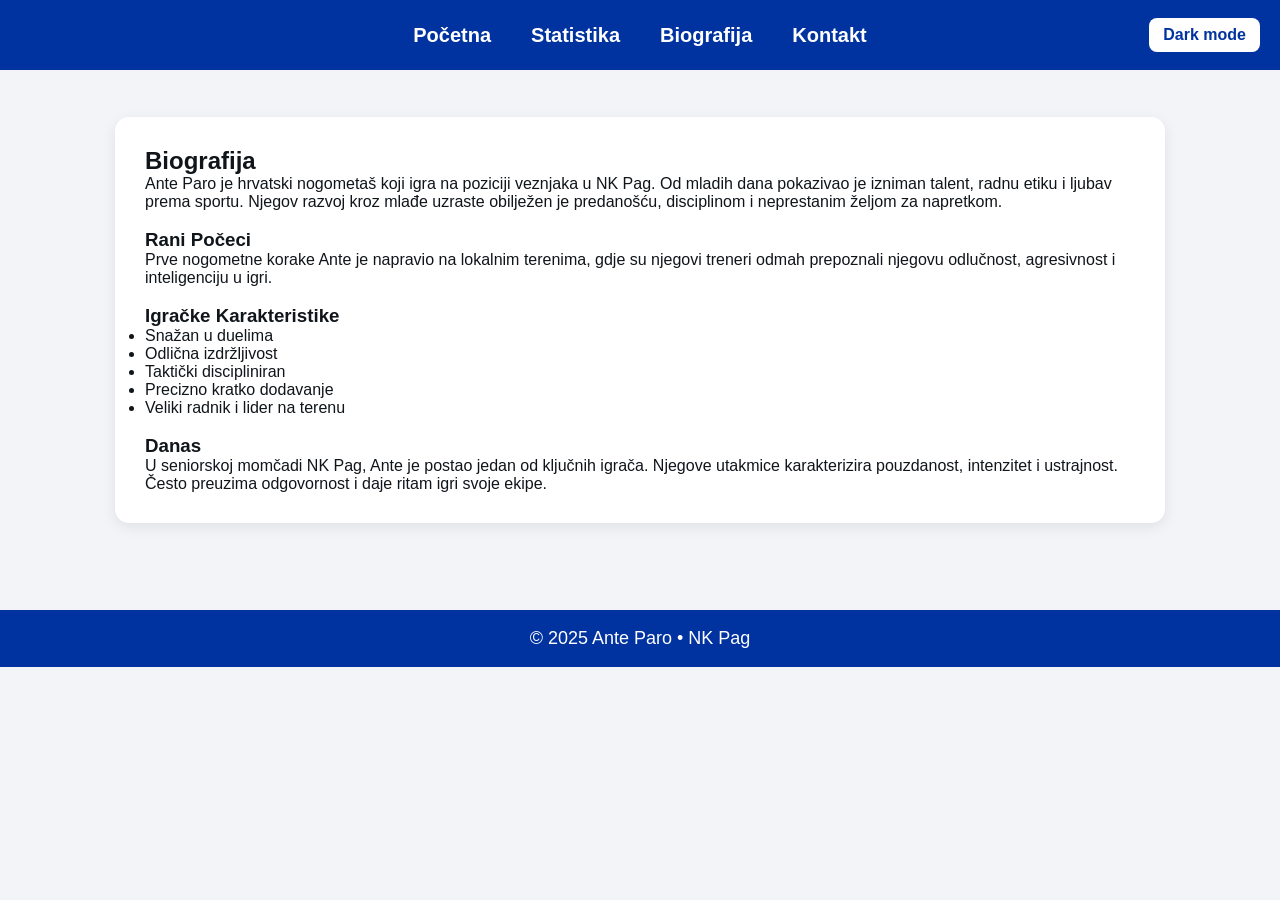
==== bio.html @ ac60f301 "Create bio.html for Ante Paro's biography" ====
<!DOCTYPE html>
<html lang="hr">
<head>
    <meta charset="UTF-8">
    <title>Biografija - Ante Paro</title>
    <link rel="stylesheet" href="style.css">
</head>
<body>

<!-- NAVIGATION -->
<nav>
    <a href="index.html">Početna</a>
    <a href="statistika.html">Statistika</a>
    <a href="bio.html">Biografija</a>
    <a href="kontakt.html">Kontakt</a>
    <div class="toggle-dark">Dark mode</div>
</nav>

<div class="container">

    <div class="card fade-in">
        <h2>Biografija</h2>
        <p>
            Ante Paro je hrvatski nogometaš koji igra na poziciji veznjaka u NK Pag. 
            Od mladih dana pokazivao je izniman talent, radnu etiku i ljubav prema sportu. 
            Njegov razvoj kroz mlađe uzraste obilježen je predanošću, disciplinom i 
            neprestanim željom za napretkom.
        </p>
        <br>

        <h3>Rani Počeci</h3>
        <p>
            Prve nogometne korake Ante je napravio na lokalnim terenima, gdje su njegovi
            treneri odmah prepoznali njegovu odlučnost, agresivnost i inteligenciju u igri.
        </p>
        <br>

        <h3>Igračke Karakteristike</h3>
        <ul>
            <li>Snažan u duelima</li>
            <li>Odlična izdržljivost</li>
            <li>Taktički discipliniran</li>
            <li>Precizno kratko dodavanje</li>
            <li>Veliki radnik i lider na terenu</li>
        </ul>
        <br>

        <h3>Danas</h3>
        <p>
            U seniorskoj momčadi NK Pag, Ante je postao jedan od ključnih igrača. 
            Njegove utakmice karakterizira pouzdanost, intenzitet i ustrajnost. 
            Često preuzima odgovornost i daje ritam igri svoje ekipe.
        </p>
    </div>

</div>

<footer>© 2025 Ante Paro • NK Pag</footer>

<script src="script.js"></script>
</body>
</html>
---- style.css ----
/* -------------------- GLOBAL -------------------- */
* {
    margin: 0;
    padding: 0;
    box-sizing: border-box;
    font-family: 'Segoe UI', Arial, sans-serif;
}

body {
    background: var(--bg);
    color: var(--text);
    transition: 0.3s ease;
    padding-top: 70px;
}

/* Light & Dark mode vars */
:root {
    --bg: #f2f4f8;
    --text: #10151a;
    --card: #ffffff;
    --card-shadow: rgba(0,0,0,0.08);
    --accent: #0033a0;
}

body.dark {
    --bg: #0b0f14;
    --text: #e8e8e8;
    --card: #101620;
    --card-shadow: rgba(255,255,255,0.04);
    --accent: #4f8cff;
}

.container {
    max-width: 1100px;
    margin: auto;
    padding: 25px;
}

/* -------------------- NAVIGATION -------------------- */
nav {
    width: 100%;
    height: 70px;
    background: var(--accent);
    display: flex;
    justify-content: center;
    align-items: center;
    position: fixed;
    top: 0;
    left: 0;
    z-index: 10;
}

nav a {
    color: white;
    text-decoration: none;
    margin: 0 20px;
    font-size: 20px;
    font-weight: 600;
}

nav a:hover {
    text-decoration: underline;
}

/* Dark mode button */
.toggle-dark {
    position: absolute;
    right: 20px;
    padding: 8px 14px;
    background: white;
    color: var(--accent);
    border-radius: 8px;
    font-weight: 600;
    cursor: pointer;
}

/* -------------------- HERO -------------------- */
.hero {
    background: var(--accent);
    color: white;
    padding: 80px 20px;
    text-align: center;
}

.hero h1 {
    font-size: 52px;
    margin-bottom: 10px;
}

.hero h3 {
    font-size: 22px;
    font-weight: 300;
}

/* -------------------- CARDS -------------------- */
.card {
    background: var(--card);
    padding: 30px;
    border-radius: 14px;
    margin: 22px 0;
    box-shadow: 0 4px 14px var(--card-shadow);
}

/* -------------------- GRID -------------------- */
.grid {
    display: grid;
    grid-template-columns: repeat(auto-fit, minmax(260px, 1fr));
    gap: 20px;
}

/* -------------------- TABLE -------------------- */
table {
    width: 100%;
    border-collapse: collapse;
    margin-top: 15px;
}

th, td {
    border-bottom: 1px solid #7773;
    padding: 12px;
    text-align: left;
}

th {
    color: var(--accent);
    font-size: 18px;
}

/* -------------------- FOOTER -------------------- */
footer {
    text-align: center;
    padding: 18px;
    background: var(--accent);
    color: white;
    margin-top: 40px;
    font-size: 18px;
}

/* -------------------- ANIMATIONS -------------------- */
.fade-in {
    opacity: 0;
    transform: translateY(30px);
    animation: fadeIn 0.8s forwards;
}

@keyframes fadeIn {
    to {
        opacity: 1;
        transform: translateY(0);
    }
}
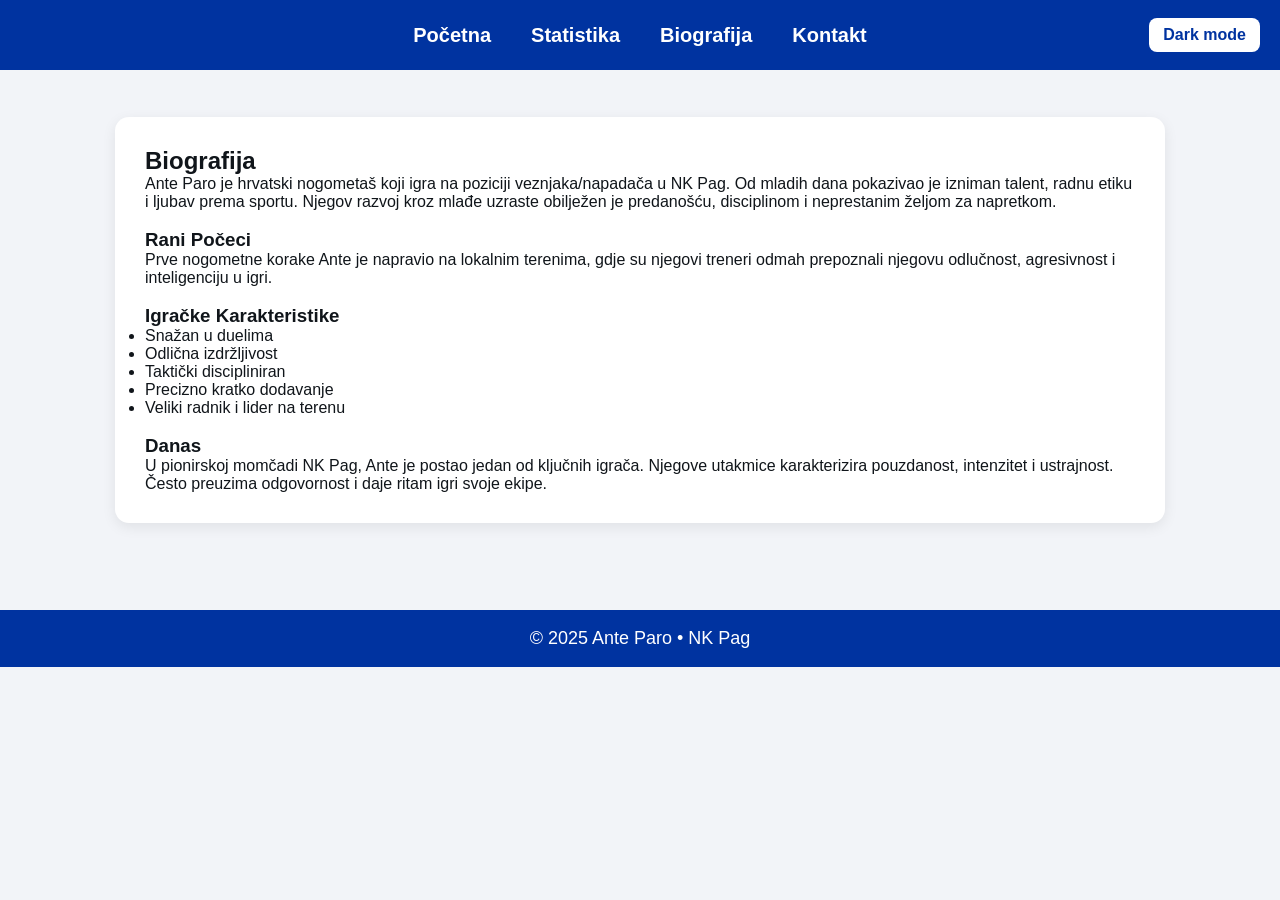
==== commit eb375895: "Update Ante Paro's position in biography" ====
--- a/bio.html
+++ b/bio.html
@@ -21,7 +21,7 @@
     <div class="card fade-in">
         <h2>Biografija</h2>
         <p>
-            Ante Paro je hrvatski nogometaš koji igra na poziciji veznjaka u NK Pag. 
+            Ante Paro je hrvatski nogometaš koji igra na poziciji veznjaka/napadača u NK Pag. 
             Od mladih dana pokazivao je izniman talent, radnu etiku i ljubav prema sportu. 
             Njegov razvoj kroz mlađe uzraste obilježen je predanošću, disciplinom i 
             neprestanim željom za napretkom.
@@ -47,7 +47,7 @@
 
         <h3>Danas</h3>
         <p>
-            U seniorskoj momčadi NK Pag, Ante je postao jedan od ključnih igrača. 
+            U pionirskoj momčadi NK Pag, Ante je postao jedan od ključnih igrača. 
             Njegove utakmice karakterizira pouzdanost, intenzitet i ustrajnost. 
             Često preuzima odgovornost i daje ritam igri svoje ekipe.
         </p>
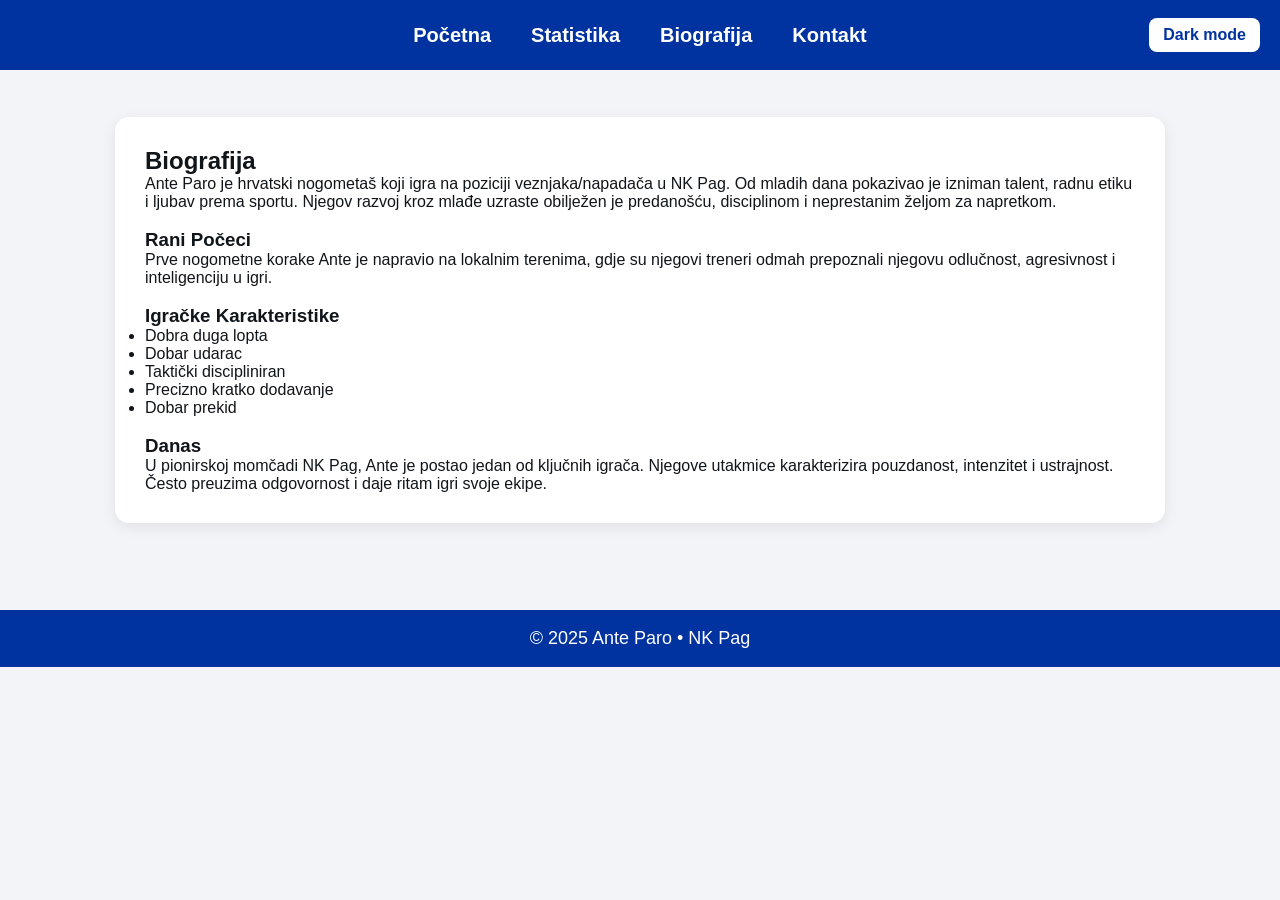
==== commit 3b96ce4d: "Update player characteristics in bio.html" ====
--- a/bio.html
+++ b/bio.html
@@ -37,11 +37,11 @@
 
         <h3>Igračke Karakteristike</h3>
         <ul>
-            <li>Snažan u duelima</li>
-            <li>Odlična izdržljivost</li>
+            <li>Dobra duga lopta</li>
+            <li>Dobar udarac</li>
             <li>Taktički discipliniran</li>
             <li>Precizno kratko dodavanje</li>
-            <li>Veliki radnik i lider na terenu</li>
+            <li>Dobar prekid</li>
         </ul>
         <br>
 
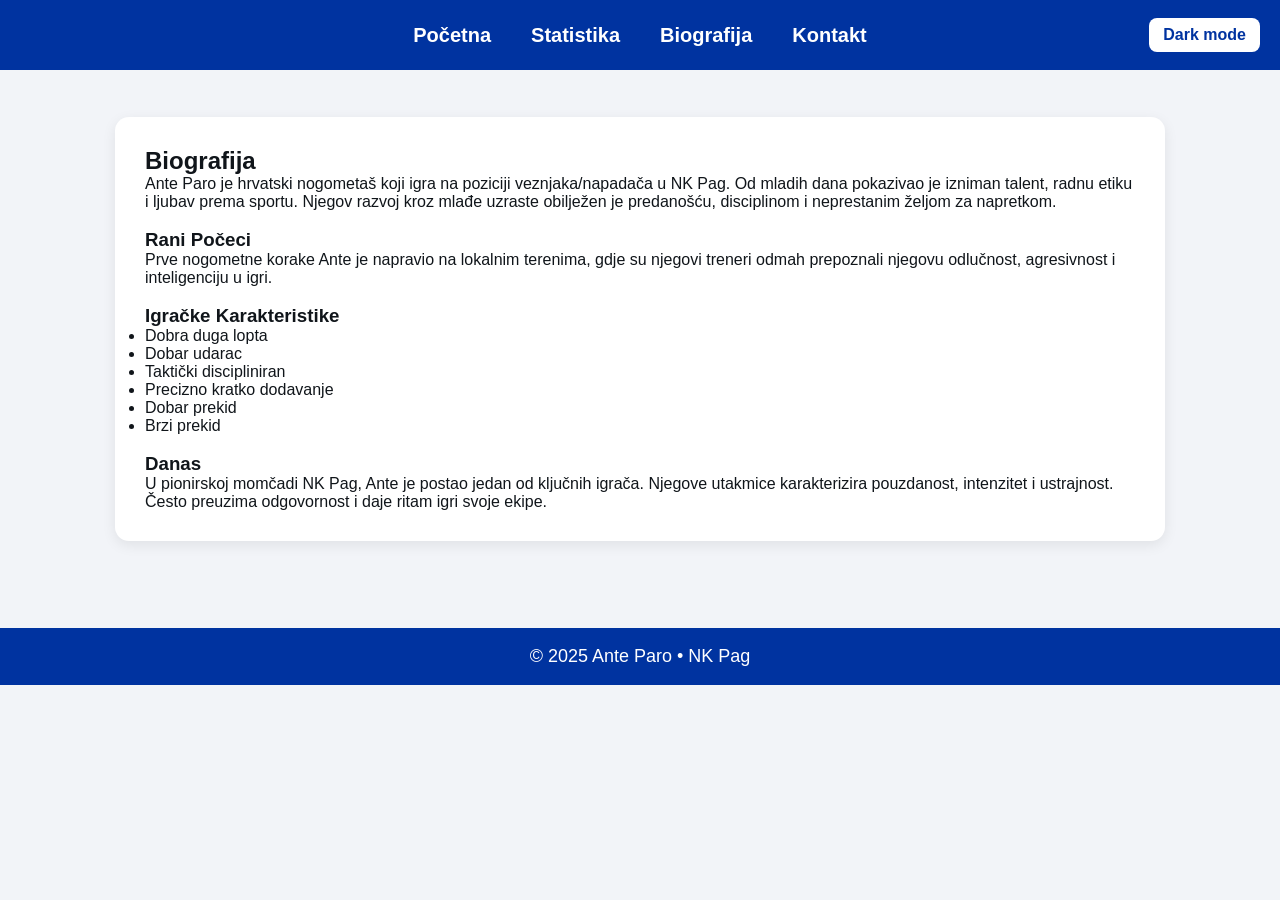
==== commit 619c77c3: "Add 'Brzi prekid' to bio skills list" ====
--- a/bio.html
+++ b/bio.html
@@ -42,6 +42,7 @@
             <li>Taktički discipliniran</li>
             <li>Precizno kratko dodavanje</li>
             <li>Dobar prekid</li>
+            <li>Brzi prekid</li>
         </ul>
         <br>
 
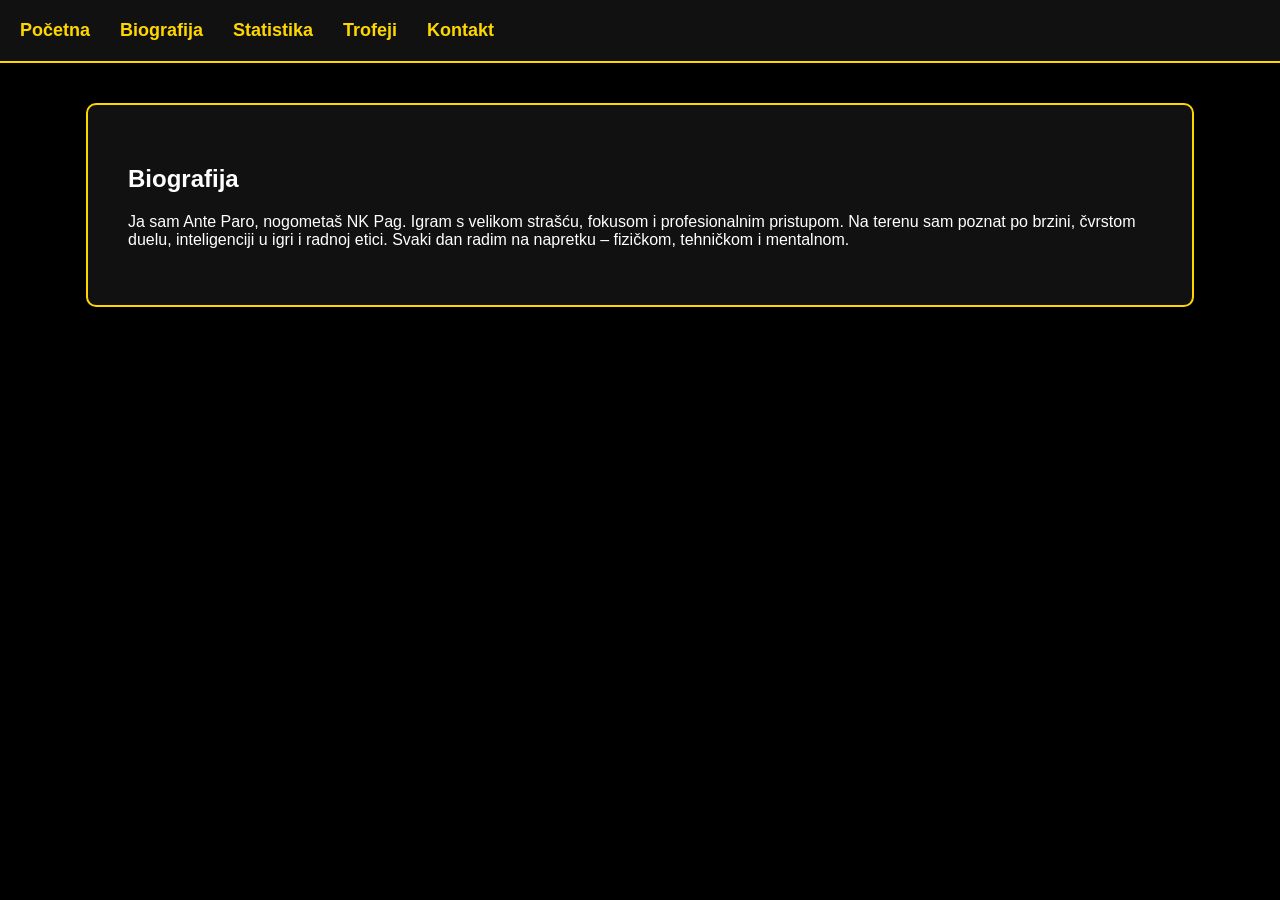
==== commit d56445ef: "Refactor bio.html structure and update content" ====
--- a/bio.html
+++ b/bio.html
@@ -1,63 +1,33 @@
 <!DOCTYPE html>
-<html lang="hr">
+<html>
 <head>
-    <meta charset="UTF-8">
-    <title>Biografija - Ante Paro</title>
+    <title>Ante Paro | Biografija</title>
     <link rel="stylesheet" href="style.css">
 </head>
+
 <body>
 
-<!-- NAVIGATION -->
-<nav>
-    <a href="index.html">Početna</a>
-    <a href="statistika.html">Statistika</a>
-    <a href="bio.html">Biografija</a>
-    <a href="kontakt.html">Kontakt</a>
-    <div class="toggle-dark">Dark mode</div>
-</nav>
+<header>
+    <nav>
+        <ul>
+            <li><a href="index.html">Početna</a></li>
+            <li><a href="biografija.html">Biografija</a></li>
+            <li><a href="statistika.html">Statistika</a></li>
+            <li><a href="trofeji.html">Trofeji</a></li>
+            <li><a href="kontakt.html">Kontakt</a></li>
+        </ul>
+    </nav>
+</header>
 
-<div class="container">
+<section class="section-box">
+    <h2>Biografija</h2>
+    <p>
+        Ja sam Ante Paro, nogometaš NK Pag. Igram s velikom strašću, 
+        fokusom i profesionalnim pristupom. 
+        Na terenu sam poznat po brzini, čvrstom duelu, inteligenciji u igri 
+        i radnoj etici. Svaki dan radim na napretku – fizičkom, tehničkom i mentalnom.
+    </p>
+</section>
 
-    <div class="card fade-in">
-        <h2>Biografija</h2>
-        <p>
-            Ante Paro je hrvatski nogometaš koji igra na poziciji veznjaka/napadača u NK Pag. 
-            Od mladih dana pokazivao je izniman talent, radnu etiku i ljubav prema sportu. 
-            Njegov razvoj kroz mlađe uzraste obilježen je predanošću, disciplinom i 
-            neprestanim željom za napretkom.
-        </p>
-        <br>
-
-        <h3>Rani Počeci</h3>
-        <p>
-            Prve nogometne korake Ante je napravio na lokalnim terenima, gdje su njegovi
-            treneri odmah prepoznali njegovu odlučnost, agresivnost i inteligenciju u igri.
-        </p>
-        <br>
-
-        <h3>Igračke Karakteristike</h3>
-        <ul>
-            <li>Dobra duga lopta</li>
-            <li>Dobar udarac</li>
-            <li>Taktički discipliniran</li>
-            <li>Precizno kratko dodavanje</li>
-            <li>Dobar prekid</li>
-            <li>Brzi prekid</li>
-        </ul>
-        <br>
-
-        <h3>Danas</h3>
-        <p>
-            U pionirskoj momčadi NK Pag, Ante je postao jedan od ključnih igrača. 
-            Njegove utakmice karakterizira pouzdanost, intenzitet i ustrajnost. 
-            Često preuzima odgovornost i daje ritam igri svoje ekipe.
-        </p>
-    </div>
-
-</div>
-
-<footer>© 2025 Ante Paro • NK Pag</footer>
-
-<script src="script.js"></script>
 </body>
 </html>
--- a/style.css
+++ b/style.css
@@ -1,151 +1,89 @@
-/* -------------------- GLOBAL -------------------- */
-* {
+/* CRNO ZLATNA TEMA */
+body {
+    margin: 0;
+    font-family: 'Poppins', sans-serif;
+    background: #000;
+    color: #fff;
+}
+
+header {
+    background: #111;
+    padding: 20px;
+    border-bottom: 2px solid gold;
+}
+
+nav ul {
+    list-style: none;
     margin: 0;
     padding: 0;
-    box-sizing: border-box;
-    font-family: 'Segoe UI', Arial, sans-serif;
-}
-
-body {
-    background: var(--bg);
-    color: var(--text);
-    transition: 0.3s ease;
-    padding-top: 70px;
-}
-
-/* Light & Dark mode vars */
-:root {
-    --bg: #f2f4f8;
-    --text: #10151a;
-    --card: #ffffff;
-    --card-shadow: rgba(0,0,0,0.08);
-    --accent: #0033a0;
-}
-
-body.dark {
-    --bg: #0b0f14;
-    --text: #e8e8e8;
-    --card: #101620;
-    --card-shadow: rgba(255,255,255,0.04);
-    --accent: #4f8cff;
-}
-
-.container {
-    max-width: 1100px;
-    margin: auto;
-    padding: 25px;
-}
-
-/* -------------------- NAVIGATION -------------------- */
-nav {
-    width: 100%;
-    height: 70px;
-    background: var(--accent);
     display: flex;
-    justify-content: center;
-    align-items: center;
-    position: fixed;
-    top: 0;
-    left: 0;
-    z-index: 10;
+    gap: 30px;
 }
 
 nav a {
-    color: white;
+    color: gold;
     text-decoration: none;
-    margin: 0 20px;
-    font-size: 20px;
+    font-size: 18px;
     font-weight: 600;
+    transition: 0.3s;
 }
 
 nav a:hover {
-    text-decoration: underline;
+    color: white;
+    text-shadow: 0 0 10px gold;
 }
 
-/* Dark mode button */
-.toggle-dark {
-    position: absolute;
-    right: 20px;
-    padding: 8px 14px;
-    background: white;
-    color: var(--accent);
-    border-radius: 8px;
-    font-weight: 600;
-    cursor: pointer;
+/* HERO SEKCIJA */
+.hero {
+    height: 80vh;
+    display: flex;
+    flex-direction: column;
+    justify-content: center;
+    text-align: center;
+    animation: fadeIn 2s ease;
 }
 
-/* -------------------- HERO -------------------- */
-.hero {
-    background: var(--accent);
-    color: white;
-    padding: 80px 20px;
+.hero h1 {
+    font-size: 70px;
+    color: gold;
+}
+
+.hero p {
+    font-size: 22px;
+}
+
+/* KARTICE */
+.section-box {
+    padding: 40px;
+    margin: 40px auto;
+    width: 80%;
+    background: #111;
+    border: 2px solid gold;
+    border-radius: 10px;
+    animation: fadeUp 1.5s ease;
+}
+
+/* TROFEJI GRID */
+.trophy-grid {
+    display: grid;
+    gap: 20px;
+    grid-template-columns: repeat(auto-fit, minmax(200px, 1fr));
+}
+
+.trophy {
+    background: #222;
+    padding: 20px;
+    border-radius: 10px;
+    border: 1px solid gold;
     text-align: center;
 }
 
-.hero h1 {
-    font-size: 52px;
-    margin-bottom: 10px;
+/* ANIMACIJE */
+@keyframes fadeIn {
+    from {opacity: 0;}
+    to {opacity: 1;}
 }
 
-.hero h3 {
-    font-size: 22px;
-    font-weight: 300;
-}
-
-/* -------------------- CARDS -------------------- */
-.card {
-    background: var(--card);
-    padding: 30px;
-    border-radius: 14px;
-    margin: 22px 0;
-    box-shadow: 0 4px 14px var(--card-shadow);
-}
-
-/* -------------------- GRID -------------------- */
-.grid {
-    display: grid;
-    grid-template-columns: repeat(auto-fit, minmax(260px, 1fr));
-    gap: 20px;
-}
-
-/* -------------------- TABLE -------------------- */
-table {
-    width: 100%;
-    border-collapse: collapse;
-    margin-top: 15px;
-}
-
-th, td {
-    border-bottom: 1px solid #7773;
-    padding: 12px;
-    text-align: left;
-}
-
-th {
-    color: var(--accent);
-    font-size: 18px;
-}
-
-/* -------------------- FOOTER -------------------- */
-footer {
-    text-align: center;
-    padding: 18px;
-    background: var(--accent);
-    color: white;
-    margin-top: 40px;
-    font-size: 18px;
-}
-
-/* -------------------- ANIMATIONS -------------------- */
-.fade-in {
-    opacity: 0;
-    transform: translateY(30px);
-    animation: fadeIn 0.8s forwards;
-}
-
-@keyframes fadeIn {
-    to {
-        opacity: 1;
-        transform: translateY(0);
-    }
-}
+@keyframes fadeUp {
+    from {opacity: 0; transform: translateY(40px);}
+    to {opacity: 1; transform: translateY(0);}
